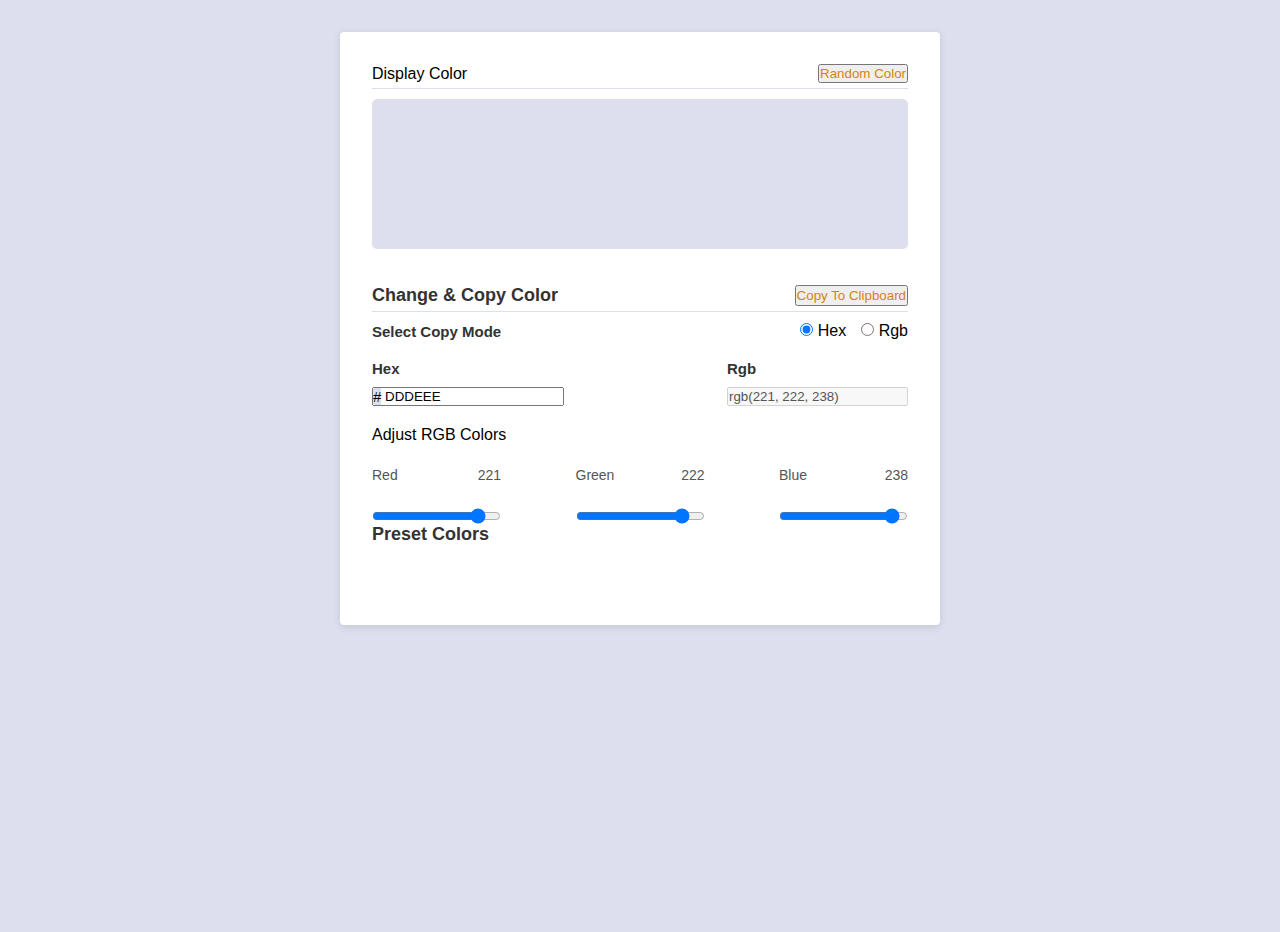
==== New interfatch of dom project/index.html @ e0dcba16 "Color picker application with huge dom functionalities" ====
<!DOCTYPE html>
<html lang="en">
<head>
    <meta charset="UTF-8">
    <meta name="viewport" content="width=device-width, initial-scale=1.0">
    <link rel="stylesheet" href="style.css">
    <title>New interfatch of dom project</title>
    <script src="./new interfatch of dom color project.js"></script>
</head>
<body>
    <div class="container">
        <div class="section">
            <div class="section-header">
                <p>Display Color</p>
                <button class="random-color" id="generate-random-color">Random Color</button>
            </div>
            <div class="divider"></div>

            <div class="color-display" id="color-display"></div>
        </div>
        <div class="Color-functionality">
            <div class="button-section">
                <h3 class="section-title">Change & Copy Color</h3>
                <button class="copy-button" id="copy-to-clipboard">Copy To Clipboard</button>
            </div>
            <div class="divider"></div>
            <div class="select-copy-mode">
                <p class="lead">Select Copy Mode</p>
                <div class="mode-radio-group">
                    <div class="mode-input-group">
                        <input type="radio" value="hex" name="color-mode" checked id="color-mode-hex"/>
                        <label for="color-mode-hex">Hex</label>
                    </div>
                    <div class="mode-input-group">
                        <input type="radio" value="rgb" name="color-mode" id="color-mode-rgb">
                        <label for="color-mode-rgb">Rgb</label>  
                    </div>
                </div>
                
            </div>
            <div class="selected-color-code">
                <div class="hex-input-group">
                    <label for="input-hex" class="lead">Hex</label>
                    <input class="output" type="text"  placeholder="dddeee" id="input-hex">
                    <div class="hex-icon">#</div>  
                </div>
                <div class="input-rgb">
                    <label for="input-rgb" class="lead">Rgb</label>
                    <input class="output2" type="text" disabled placeholder="rgb(221, 222, 238)" id="input-rgb">    
                </div>
            </div>
            <div class="color-sliders">
                <p>Adjust RGB Colors</p>
                <div class="color-sliders-group">
                    <div class="slider-label-group">
                        <div class="slider-text">
                            <p>Red</p>
                            <p id="color-slider-red-label">221</p>
                        </div>
                        <input class="color-slider-red" type="range" min="0" max="255" value="221" name="red" id="color-slider-red">
                    </div>
                    <div class="slider-label-group">
                        <div class="slider-text">
                            <p>Green</p>
                            <p id="color-slider-green-label">222</p>
                        </div>
                        <input class="color-slider-green" type="range" min="0" max="255" value="222" name="green" id="color-slider-green">
                    </div>
                    <div class="slider-label-group">
                        <div class="slider-text">
                            <p>Blue</p>
                            <p id="color-slider-blue-label">238</p>
                        </div>
                        <input class="color-slider-blue" type="range" min="0" max="255" value="238" name="blue" id="color-slider-blue">
                    </div>
                </div>
            </div>
        </div>
        <section class="section">
            <div class="section-header">
                <h3 class="section-title">Preset Colors</h3>
            </div>
            <div class="diver"></div>
            <div class="preset-colors" id="preset-colors"></div>
        </section>
    </div>
    
</body>
</html>
---- New interfatch of dom project/style.css ----
*,
*::before,
*::after {
    margin: 0;
    padding: 0;
    box-sizing: border-box;
}

body {
    font-family: 'Lucida Sans', 'Lucida Sans Regular', 'Lucida Grande', 'Lucida Sans Unicode', Geneva, Verdana, sans-serif;
    font-size: 16px;
    background-color: #dddeee;
    max-width: 100vw;
    height: 100vh;
}

.container {
    width: 600px;
    margin: 2rem auto;
    padding: 2rem;
    border-radius: 0.25rem;
    background-color: #fff;
    box-shadow: 0 2px 8px 0 rgba(0, 0, 0, 0.1);
}

.section {
    margin-bottom: 2rem;
}

.section-header {
    display: flex;
    align-items: center;
    justify-content: space-between;
}

.random-color {
    color: #d1860f;
}

.color-display {
    display: inline-block;
    border: none;
    border-radius: 0.15rem;
    background: transparent;
    color: #c03030;
    font-family: Arial, Helvetica, sans-serif;
    font-size: 0.9rem;
    font-weight: 600;
    cursor: pointer;
}

.section-title {
    font-size: 18px;
    font-weight: 600;
    color: #333333;
}

.color-display {
    width: 100%;
    height: 150px;
    margin-top: 10px;
    border: 1px solid #dddeee;
    border-radius: 5px;
    background-color: #dddeee;
}

.divider {
    width: 100%;
    height: 1px;
    margin-top: 5px;
    background-color: #dddeee;
}


.button-section {
    display: flex;
    justify-content: space-between;
}

.copy-button {
    color: #d1860f;
}

.select-copy-mode {
    display: flex;
    align-items: center;
    justify-content: space-between;
    margin-top: 10px;
    gap: 10px;
}

.mode-radio-group {
    display: flex;
    gap: 15px;
}

.selected-color-code {
    display: grid;
    grid-template-columns: 2fr 1fr;
    gap: 10px;
    margin-top: 20px;
}

.color-sliders {
    margin-top: 20px;
}

.hex-input-group {
    position: relative;
}

.hex-icon {
    position: absolute;
    top: 61%;
    left: 1px;
    background-color: #dddeee;
    border-top-left-radius: 2.5px;
    border-bottom-left-radius: 2.5px;
    font-size: 15px;
}

.output {
    padding-left: 11px;
    margin-top: 10px;
}

.output2 {
    margin-top: 10px;
}

.color-sliders-group {
    margin-top: 8px;
    display: flex;
    justify-content: space-between;
    
}

.color-slider {
    width: 100%;
    height: 25px;
    border-radius: 4px;
    opacity: 0.7;
    -webkit-transition: 0.2s;
    transition: opacity 0.2s;
}

.slider-label-group {
    display: flex;
    gap: 25px;
    font-size: 14px;
    color: #555555;
    margin-top: 15px;
    flex-direction: column;
    column-gap: 70px;
}

.slider-text {
    display: flex;
    justify-content: space-between;
}

.text-input,
.text-input:disabled {
    width: 100%;
    background: transparent;
    outline: none;
    border: 1px solid #dddeee;
    border: 3px;
    padding: 7px 15px;
    margin: 4px;
}

.text-input:focus {
    border: 1px solid #bc4848;
}

.lead {
    font-weight: 600;
    font-size: 15px;
    color: #333333;
    display: block;
    user-select: none;

}

label {
    user-select: none; 
}

/* color boxes*/
.preset-colors{
    display: flex;
    flex-wrap: wrap;
    gap: 8px;
    justify-content: flex-start;
    padding: 8px;
}

.color-box{
    width: 60px;
    height: 30px;
    border-radius: 0.15rem;
    cursor: pointer;
    transition: all 0.2s;
}

.color-box:hover{
    opacity: 0.9;
    box-shadow: 0px 1px 4px 0 rgba(0, 0, 0, 0.2);
}

.toast-message {
    position: fixed;
    z-index: 999;
    top: 30px;
    right: 30px;
    background-color: rgb(21, 209, 103);
    color: #000000;
    border: 1px solid #ffffff;
    border-radius: 4px;
    padding: 15px 30px;
    cursor: pointer;
    box-shadow: 0 4px 8px 0 rgba(0, 0, 0, 0.1);
}

.toast-message-slide-in {
    animation: toast-animation-in 0.5s ease-in;
}

.toast-message-slide-out {
    animation: toast-animation-out 0.5s ease-in;
}

@keyframes toast-animation-in {
    from {
        transform: translateX(200px);
        opacity: 0;
    }
    to {
        transform: translateX(0);
        opacity: 1;
    }
}

@keyframes toast-animation-out {
    from {
        transform: translateX(0);
        opacity: 1;
    }
    to {
        transform: translateX(200px);
        opacity: 0;
    }
}
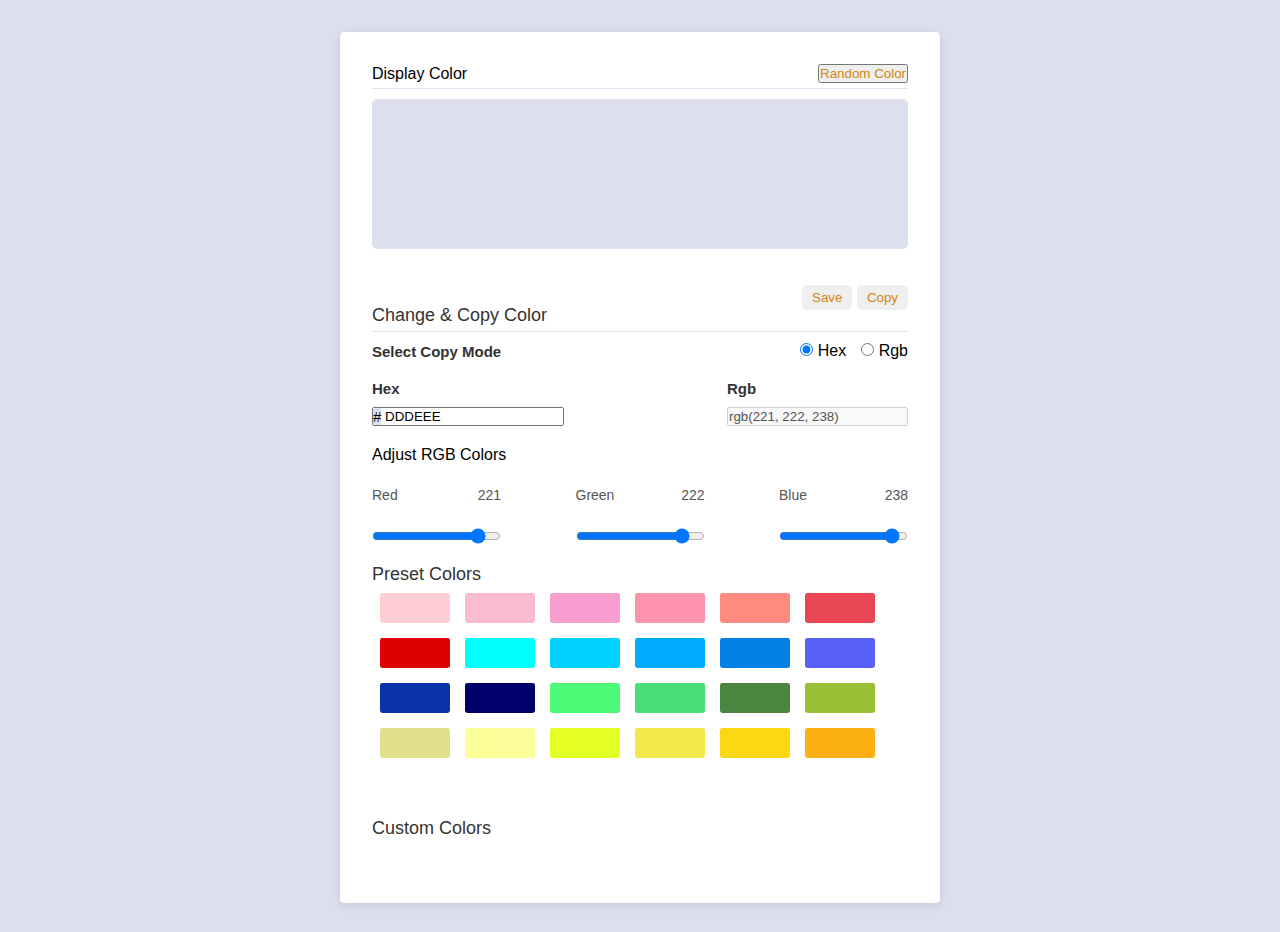
==== commit 9c9397ea: "Color picker application with huge dom functionalities" ====
--- a/New interfatch of dom project/index.html
+++ b/New interfatch of dom project/index.html
@@ -21,7 +21,11 @@
         <div class="Color-functionality">
             <div class="button-section">
                 <h3 class="section-title">Change & Copy Color</h3>
-                <button class="copy-button" id="copy-to-clipboard">Copy To Clipboard</button>
+                <div class="button-container">
+                    
+                <button class="save-button" id="save-to-custom">Save</button>
+                <button class="copy-button" id="copy-to-clipboard">Copy</button>
+                </div>
             </div>
             <div class="divider"></div>
             <div class="select-copy-mode">
@@ -83,6 +87,13 @@
             <div class="diver"></div>
             <div class="preset-colors" id="preset-colors"></div>
         </section>
+        <section class="section">
+            <div class="section-header">
+                <h3 class="section-title">Custom Colors</h3>
+            </div>
+            <div class="diver"></div>
+            <div class="custom-colors" id="custom-colors"></div>
+        </section>
     </div>
     
 </body>
--- a/New interfatch of dom project/style.css
+++ b/New interfatch of dom project/style.css
@@ -51,8 +51,9 @@
 
 .section-title {
     font-size: 18px;
-    font-weight: 600;
+    font-weight: 300;
     color: #333333;
+    margin-top: 20px;
 }
 
 .color-display {
@@ -79,6 +80,16 @@
 
 .copy-button {
     color: #d1860f;
+    padding: 5px 10px;
+    border-radius: 5px;
+    border: none;
+}
+
+.save-button {
+    color: #d1860f;
+    padding: 5px 10px;
+    border-radius: 5px;
+    border: none;
 }
 
 .select-copy-mode {
@@ -191,13 +202,13 @@
 .preset-colors{
     display: flex;
     flex-wrap: wrap;
-    gap: 8px;
+    gap: 15px;
     justify-content: flex-start;
     padding: 8px;
 }
 
 .color-box{
-    width: 60px;
+    width: 70px;
     height: 30px;
     border-radius: 0.15rem;
     cursor: pointer;
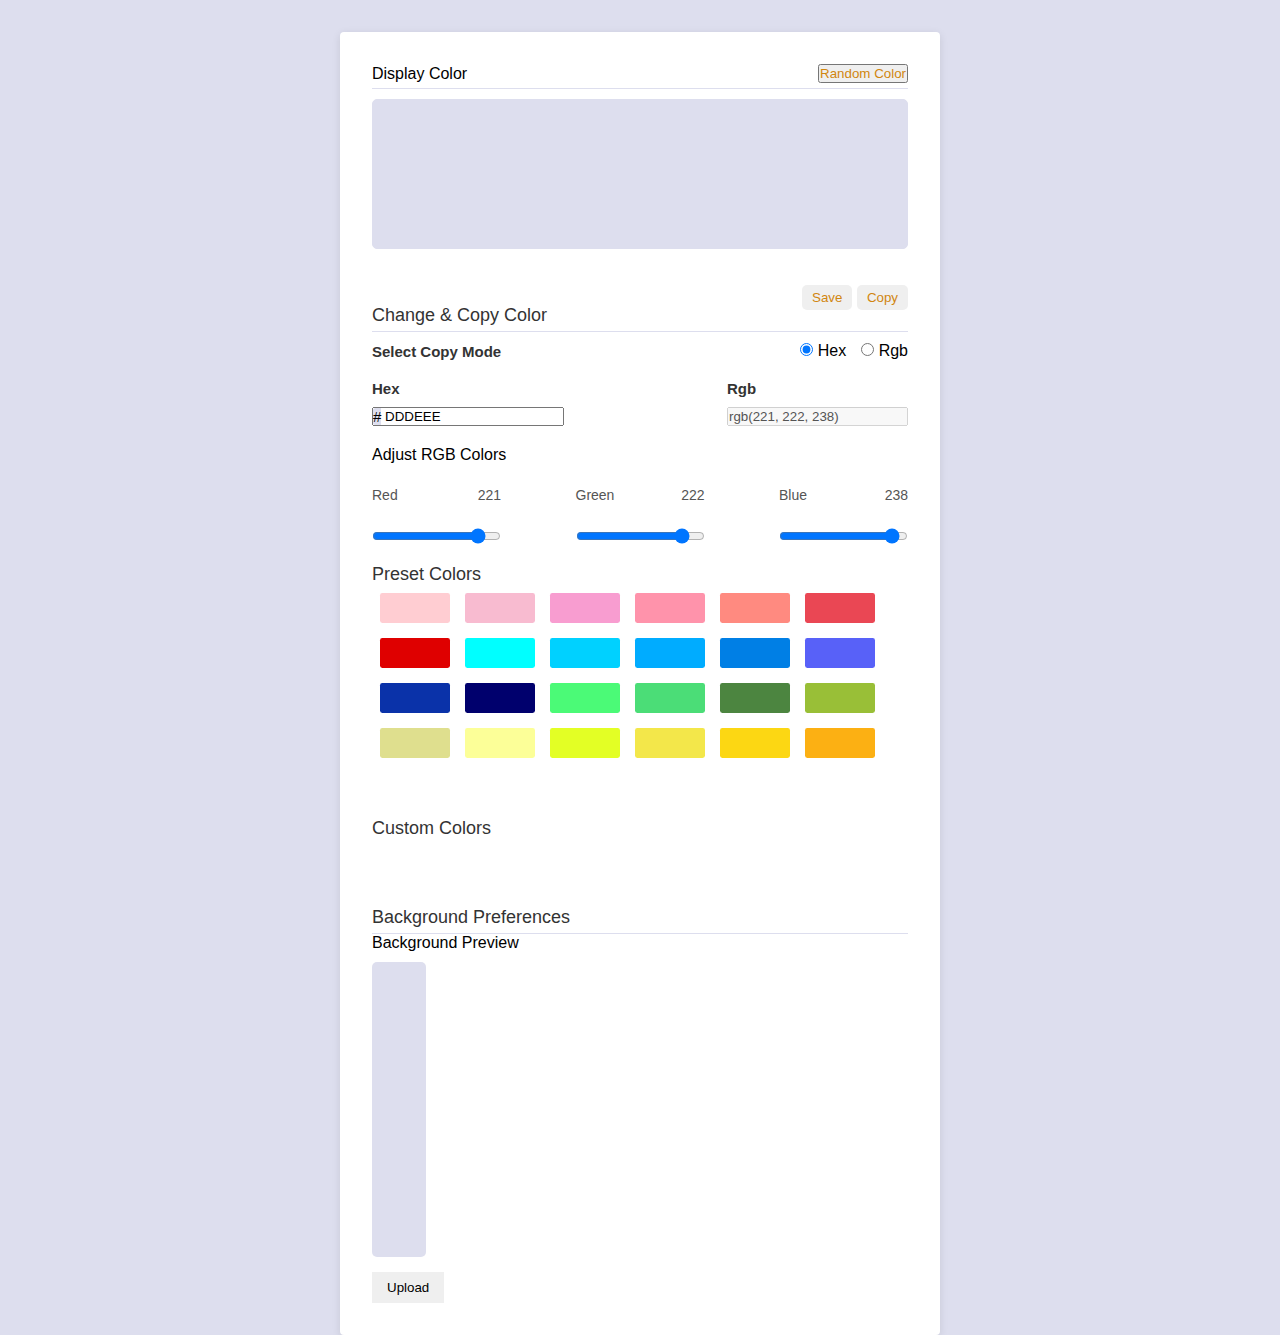
==== commit e20169b9: "Color picker application with huge dom functionalities" ====
--- a/New interfatch of dom project/index.html
+++ b/New interfatch of dom project/index.html
@@ -1,5 +1,6 @@
 <!DOCTYPE html>
 <html lang="en">
+
 <head>
     <meta charset="UTF-8">
     <meta name="viewport" content="width=device-width, initial-scale=1.0">
@@ -7,6 +8,7 @@
     <title>New interfatch of dom project</title>
     <script src="./new interfatch of dom color project.js"></script>
 </head>
+
 <body>
     <div class="container">
         <div class="section">
@@ -22,9 +24,9 @@
             <div class="button-section">
                 <h3 class="section-title">Change & Copy Color</h3>
                 <div class="button-container">
-                    
-                <button class="save-button" id="save-to-custom">Save</button>
-                <button class="copy-button" id="copy-to-clipboard">Copy</button>
+
+                    <button class="save-button" id="save-to-custom">Save</button>
+                    <button class="copy-button" id="copy-to-clipboard">Copy</button>
                 </div>
             </div>
             <div class="divider"></div>
@@ -32,25 +34,25 @@
                 <p class="lead">Select Copy Mode</p>
                 <div class="mode-radio-group">
                     <div class="mode-input-group">
-                        <input type="radio" value="hex" name="color-mode" checked id="color-mode-hex"/>
+                        <input type="radio" value="hex" name="color-mode" checked id="color-mode-hex" />
                         <label for="color-mode-hex">Hex</label>
                     </div>
                     <div class="mode-input-group">
                         <input type="radio" value="rgb" name="color-mode" id="color-mode-rgb">
-                        <label for="color-mode-rgb">Rgb</label>  
+                        <label for="color-mode-rgb">Rgb</label>
                     </div>
                 </div>
-                
+
             </div>
             <div class="selected-color-code">
                 <div class="hex-input-group">
                     <label for="input-hex" class="lead">Hex</label>
-                    <input class="output" type="text"  placeholder="dddeee" id="input-hex">
-                    <div class="hex-icon">#</div>  
+                    <input class="output" type="text" placeholder="dddeee" id="input-hex">
+                    <div class="hex-icon">#</div>
                 </div>
                 <div class="input-rgb">
                     <label for="input-rgb" class="lead">Rgb</label>
-                    <input class="output2" type="text" disabled placeholder="rgb(221, 222, 238)" id="input-rgb">    
+                    <input class="output2" type="text" disabled placeholder="rgb(221, 222, 238)" id="input-rgb">
                 </div>
             </div>
             <div class="color-sliders">
@@ -61,21 +63,24 @@
                             <p>Red</p>
                             <p id="color-slider-red-label">221</p>
                         </div>
-                        <input class="color-slider-red" type="range" min="0" max="255" value="221" name="red" id="color-slider-red">
+                        <input class="color-slider-red" type="range" min="0" max="255" value="221" name="red"
+                            id="color-slider-red">
                     </div>
                     <div class="slider-label-group">
                         <div class="slider-text">
                             <p>Green</p>
                             <p id="color-slider-green-label">222</p>
                         </div>
-                        <input class="color-slider-green" type="range" min="0" max="255" value="222" name="green" id="color-slider-green">
+                        <input class="color-slider-green" type="range" min="0" max="255" value="222" name="green"
+                            id="color-slider-green">
                     </div>
                     <div class="slider-label-group">
                         <div class="slider-text">
                             <p>Blue</p>
                             <p id="color-slider-blue-label">238</p>
                         </div>
-                        <input class="color-slider-blue" type="range" min="0" max="255" value="238" name="blue" id="color-slider-blue">
+                        <input class="color-slider-blue" type="range" min="0" max="255" value="238" name="blue"
+                            id="color-slider-blue">
                     </div>
                 </div>
             </div>
@@ -94,7 +99,28 @@
             <div class="diver"></div>
             <div class="custom-colors" id="custom-colors"></div>
         </section>
+
+        <section>
+            <div class="section-header">
+                <h3 class="section-title">Background Preferences</h3>
+            </div>
+
+            <div class="divider"></div>
+            <div class="display-preferences">
+                <div class="background-preferences">
+                    <div class="background-left-panel">
+                        <p>Background Preview</p>
+                        <div class="background-inage" id="bg-preview"></div>
+                        <div class="background-control">
+                            <input type="file" class="file-input" id="bg-file-input">
+                            <button class="background-control-btn" id="bg-file-input-btn">Upload</button>
+                        </div>
+                    </div>
+                    <div class="background-right-panel"></div>
+                </div>
+            </div>
+        </section>
     </div>
-    
 </body>
+
 </html>--- a/New interfatch of dom project/style.css
+++ b/New interfatch of dom project/style.css
@@ -220,6 +220,45 @@
     box-shadow: 0px 1px 4px 0 rgba(0, 0, 0, 0.2);
 }
 
+/* custom colors */
+.custom-colors{
+    display: flex
+    ;
+        flex-wrap: wrap;
+        gap: 15px;
+        justify-content: flex-start;
+        padding: 8px;
+}
+/* color preferences*/
+.background-inage{
+    width: 10%;
+    padding-top: 55%;
+    border-radius: 5px;
+    background-color: #dddeee;
+    margin-top: 10px;
+    background-repeat: no-repeat !important;
+    background-size: 100% 100% !important;
+    background-position: bottom !important;
+}
+
+.background-control{
+    margin-top: 15px;
+    display: flex;
+    gap: 8px;
+}
+
+.file-input{
+    display: none;
+}
+
+.background-control-btn{
+    padding: 8px 15px;
+    border: none;
+    outline: none;
+    cursor: pointer;
+}
+
+/* toast message*/
 .toast-message {
     position: fixed;
     z-index: 999;
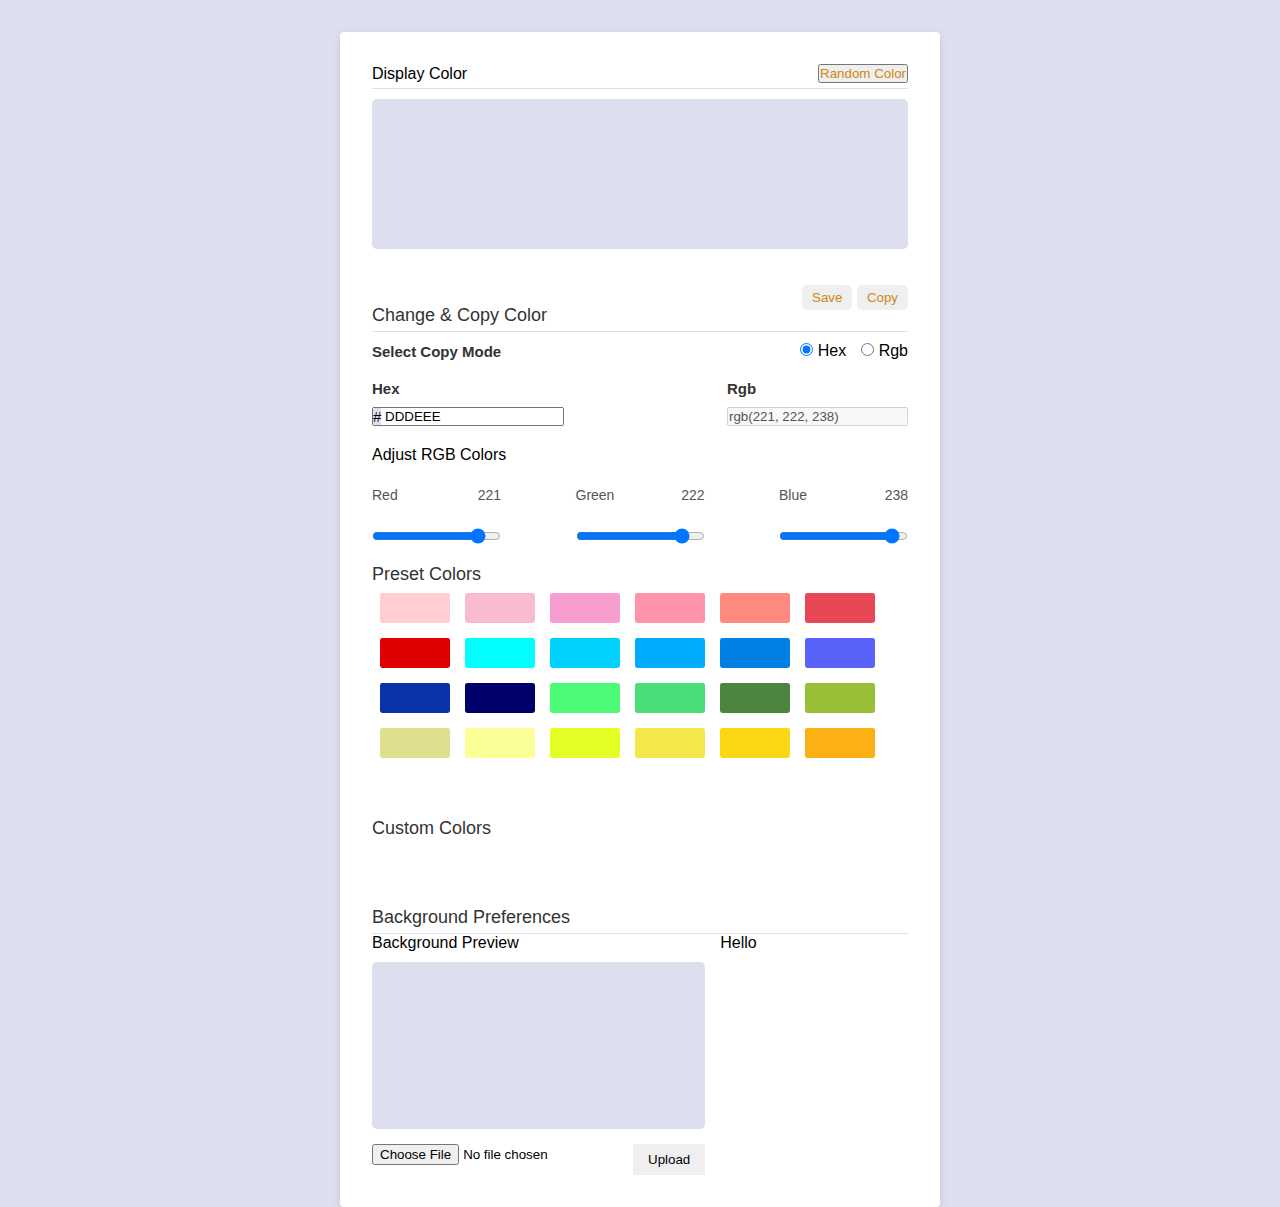
==== commit 56184590: "Set Up A Background Preference Feature Into The Project" ====
--- a/New interfatch of dom project/index.html
+++ b/New interfatch of dom project/index.html
@@ -116,7 +116,7 @@
                             <button class="background-control-btn" id="bg-file-input-btn">Upload</button>
                         </div>
                     </div>
-                    <div class="background-right-panel"></div>
+                    <div class="background-right-panel">Hello</div>
                 </div>
             </div>
         </section>
--- a/New interfatch of dom project/style.css
+++ b/New interfatch of dom project/style.css
@@ -230,9 +230,21 @@
         padding: 8px;
 }
 /* color preferences*/
+.background-preferences{
+    display: grid;
+    grid-template-columns: 1fr 1fr;
+    gap: 15px;
+}
+
+.background-left-panel{
+
+    width: 100%;
+}
+
+
 .background-inage{
-    width: 10%;
-    padding-top: 55%;
+    width: 100%;
+    padding-top: 50%;
     border-radius: 5px;
     background-color: #dddeee;
     margin-top: 10px;
@@ -247,9 +259,9 @@
     gap: 8px;
 }
 
-.file-input{
+/* .file-input{
     display: none;
-}
+} */
 
 .background-control-btn{
     padding: 8px 15px;
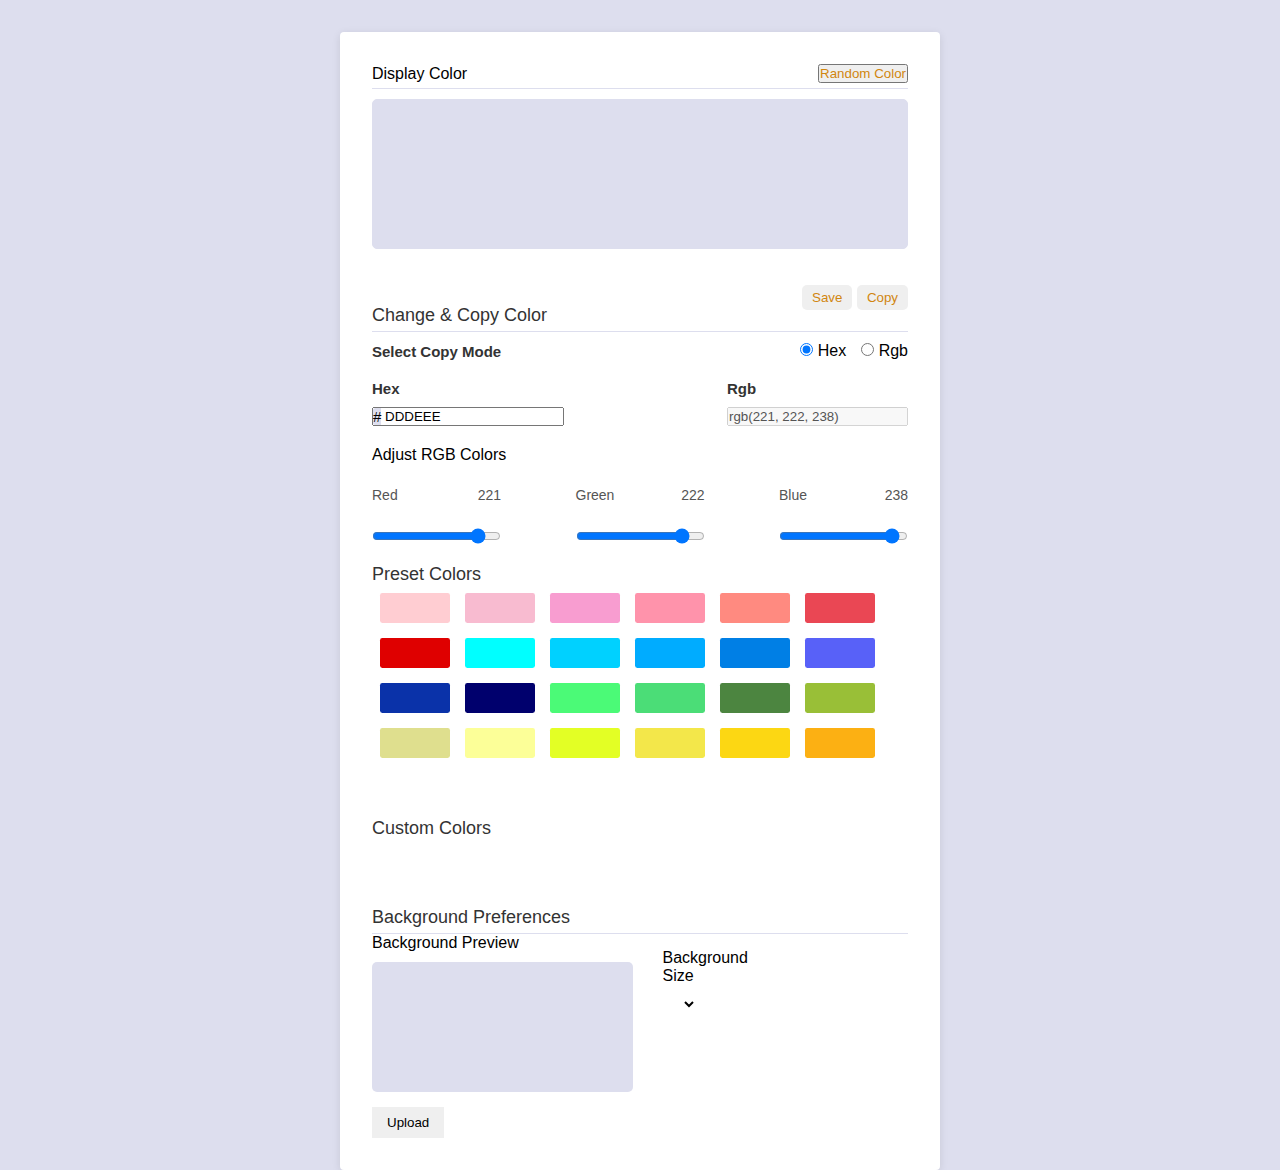
==== commit 64877e4f: "Implement Remove Background Preference Feature Into The Project" ====
--- a/New interfatch of dom project/index.html
+++ b/New interfatch of dom project/index.html
@@ -112,11 +112,27 @@
                         <p>Background Preview</p>
                         <div class="background-inage" id="bg-preview"></div>
                         <div class="background-control">
-                            <input type="file" class="file-input" id="bg-file-input">
+                            <input type="file" class="file-input" id="bg-file-input" accept="image/*">
+                            <button class="background-control-btn" id="bg-file-delete-btn">Delete</button>
                             <button class="background-control-btn" id="bg-file-input-btn">Upload</button>
                         </div>
                     </div>
-                    <div class="background-right-panel">Hello</div>
+                    <div class="background-right-panel">
+                       <div class="bg-controllers" id="bg-controllers">
+                        <div class="select-group">
+                            <label for="lead" for="bg-size">Background Size</label>
+                            <select class="text-input" name="bg-size" id="bg-size">
+                                <option value="auto">Auto</option>
+                                <option value="inherit">Inherit</option>
+                                <option value="contain">Contain</option>
+                                <option value="cover">Cover</option>
+                            </select>
+                        </div>
+                        <div class="select-group">
+                            <label class="lead" for="bg-size"></label>
+                        </div>
+                       </div>
+                    </div>
                 </div>
             </div>
         </section>
--- a/New interfatch of dom project/style.css
+++ b/New interfatch of dom project/style.css
@@ -259,9 +259,18 @@
     gap: 8px;
 }
 
-/* .file-input{
+.background-right-panel{
+    padding: 15px;
+    width: 10%;
+}
+
+/* .bg-controller{
     display: none;
 } */
+
+.file-input{
+    display: none;
+} 
 
 .background-control-btn{
     padding: 8px 15px;
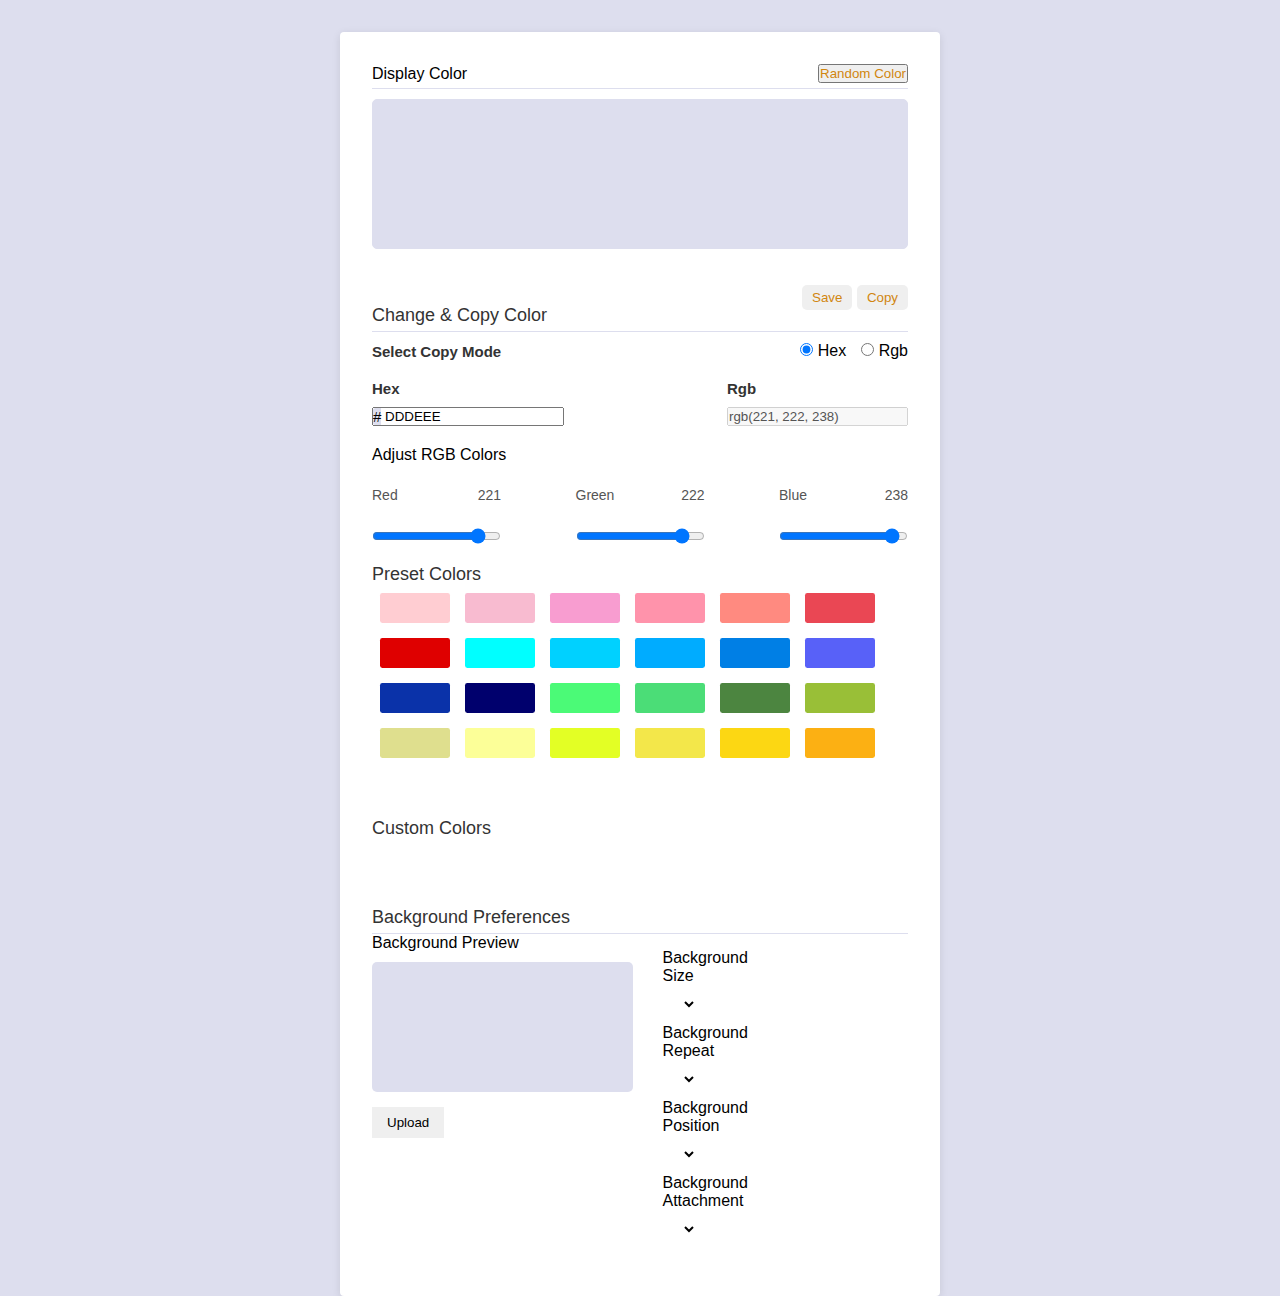
==== commit fc1b731d: "Create Background Controller Feature For The Project" ====
--- a/New interfatch of dom project/index.html
+++ b/New interfatch of dom project/index.html
@@ -127,9 +127,30 @@
                                 <option value="contain">Contain</option>
                                 <option value="cover">Cover</option>
                             </select>
+                        </div><div class="select-group">
+                            <label for="lead" for="bg-size">Background Repeat</label>
+                            <select class="text-input" name="bg-size" id="bg-repeat">
+                                <label class="lead" for="bg-repeat">Repeat</label>
+                                <label class="lead" for="bg-norepeat">No Repeat</label>
+                            </select>
+                        </div><div class="select-group">
+                            <label for="lead" for="bg-size">Background Position</label>
+                            <select class="text-input" name="bg-size" id="bg-position">
+                                <option value="auto">Auto</option>
+                                <option value="inherit">Inherit</option>
+                                <option value="contain">Contain</option>
+                                <option value="cover">Cover</option>
+                            </select>
+                        </div><div class="select-group">
+                            <label for="lead" for="bg-size">Background Attachment</label>
+                            <select class="text-input" name="bg-size" id="bg-attachment">
+                                <option value="auto">Auto</option>
+                                <option value="inherit">Inherit</option>
+                                <option value="contain">Contain</option>
+                                <option value="cover">Cover</option>
+                            </select>
                         </div>
                         <div class="select-group">
-                            <label class="lead" for="bg-size"></label>
                         </div>
                        </div>
                     </div>
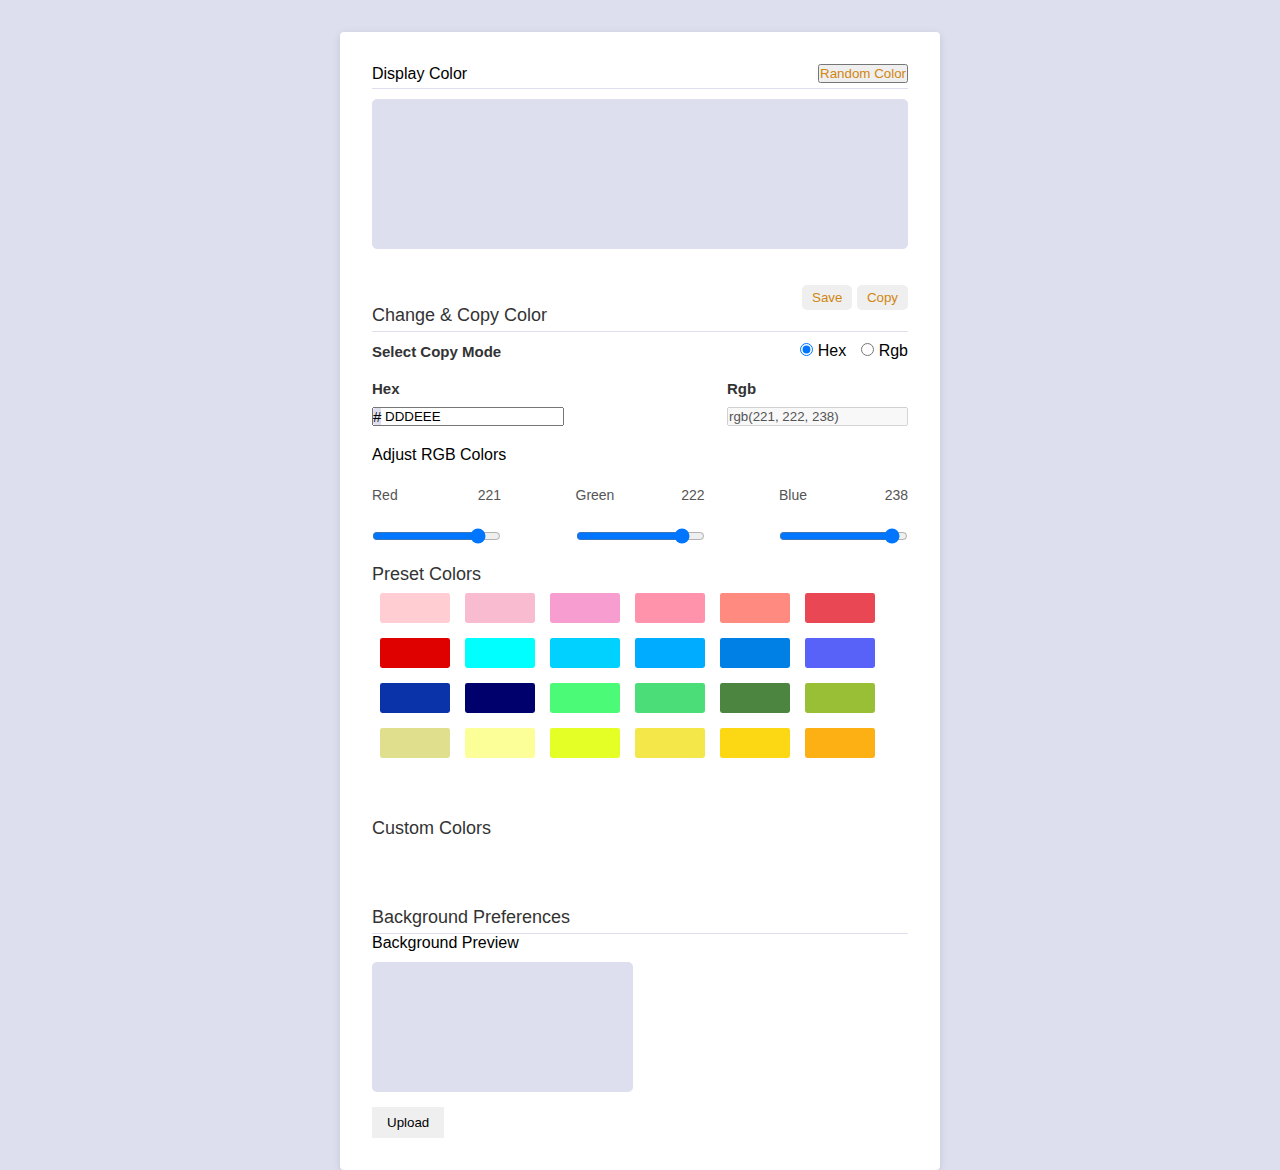
==== commit 553692f7: "Create Background Controller Feature For The Project" ====
--- a/New interfatch of dom project/index.html
+++ b/New interfatch of dom project/index.html
@@ -128,26 +128,34 @@
                                 <option value="cover">Cover</option>
                             </select>
                         </div><div class="select-group">
-                            <label for="lead" for="bg-size">Background Repeat</label>
-                            <select class="text-input" name="bg-size" id="bg-repeat">
-                                <label class="lead" for="bg-repeat">Repeat</label>
-                                <label class="lead" for="bg-norepeat">No Repeat</label>
+                            <label for="lead" for="bg-repeat">Background Repeat</label>
+                            <select class="text-input" name="bg-repeat" id="bg-repeat">
+                                <option value="repeat">Repeat</option>
+                                <option value="no-repeat">No Repeat</option>
                             </select>
-                        </div><div class="select-group">
-                            <label for="lead" for="bg-size">Background Position</label>
-                            <select class="text-input" name="bg-size" id="bg-position">
-                                <option value="auto">Auto</option>
+                        </div>
+                        <div class="select-group">
+                            <label for="lead" for="bg-position">Background Position</label>
+                            <select class="text-input" name="bg-position" id="bg-position">
+                                <option value="left-top">Left Top</option>
+                                <option value="left-center">Left Center</option>
+                                <option value="left-bottom">Left Bottom</option>
+                                <option value="right-top">Right Top</option>
+                                <option value="right-center">Right Center</option>
+                                <option value="right-bottom">Right Bottom</option>
+                                <option value="center-top">Center Top</option>
+                                <option value="center-center">Center Center</option>
+                                <option value="center-bottom">Center Bottom</option>
+                            </select>
+                        </div>
+                        <div class="select-group">
+                            <label for="lead" for="bg-attachment">Background Attachment</label>
+                            <select class="text-input" name="bg-attachment" id="bg-attachment">
+                                <option value="initial">Initial</option>
                                 <option value="inherit">Inherit</option>
-                                <option value="contain">Contain</option>
-                                <option value="cover">Cover</option>
-                            </select>
-                        </div><div class="select-group">
-                            <label for="lead" for="bg-size">Background Attachment</label>
-                            <select class="text-input" name="bg-size" id="bg-attachment">
-                                <option value="auto">Auto</option>
-                                <option value="inherit">Inherit</option>
-                                <option value="contain">Contain</option>
-                                <option value="cover">Cover</option>
+                                <option value="local">Local</option>
+                                <option value="fixed">Fixed</option>
+                                <option value="scroll">Scroll</option>
                             </select>
                         </div>
                         <div class="select-group">
--- a/New interfatch of dom project/style.css
+++ b/New interfatch of dom project/style.css
@@ -261,12 +261,16 @@
 
 .background-right-panel{
     padding: 15px;
-    width: 10%;
-}
-
-/* .bg-controller{
+    width: 100%;
+}
+
+.select-group{
+    margin-bottom: 15px;
+}
+/* .bg-controllers{
     display: none;
 } */
+
 
 .file-input{
     display: none;
